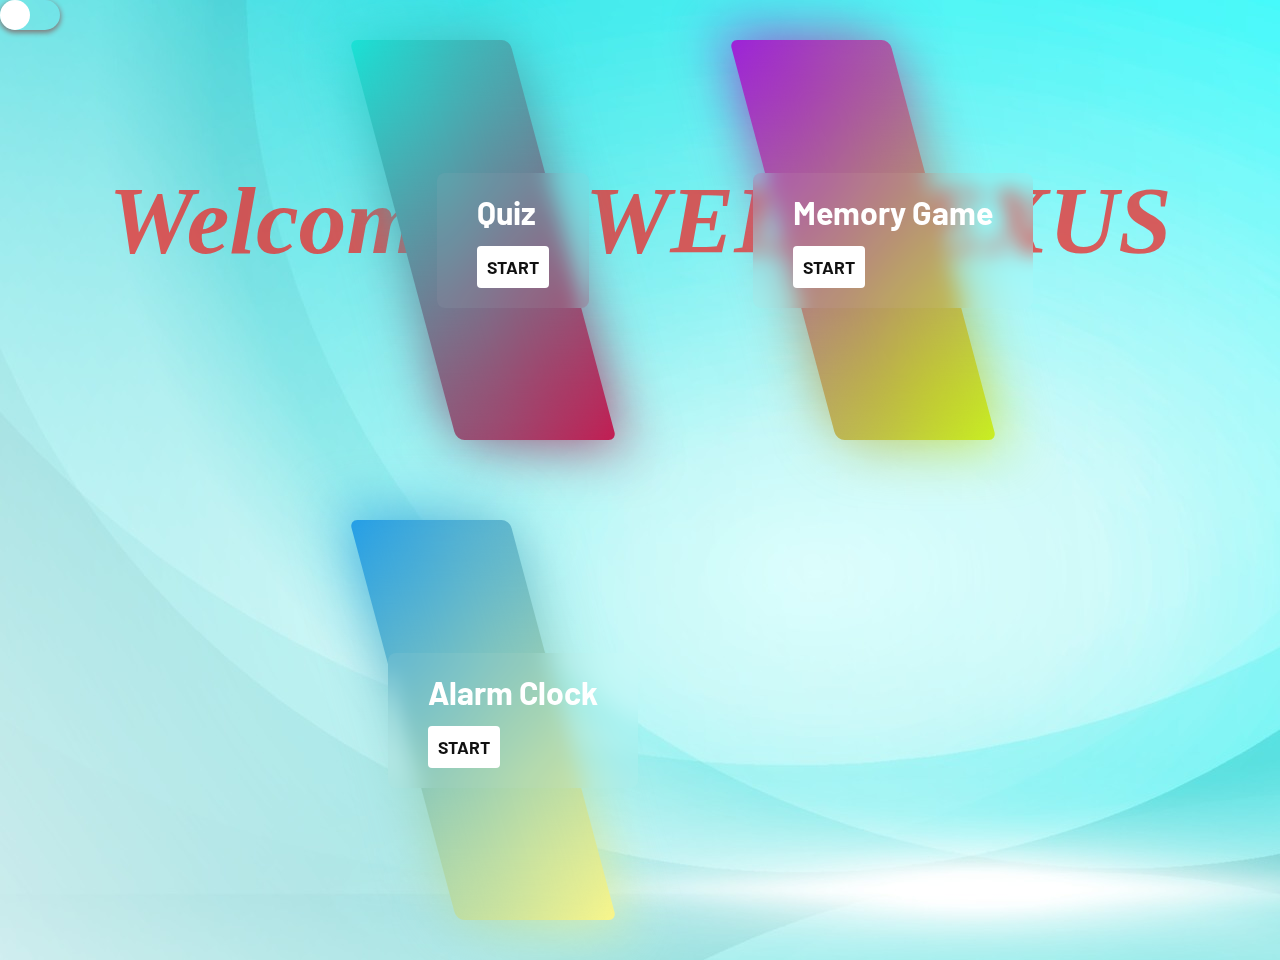
==== index.html @ a7176587 "Final Website" ====
<!DOCTYPE html>
<html lang="en">
    <meta charset="UTF-8">
    <meta http-equiv="X-UA-Compatible" content="IE=edge">
    <meta name="viewport" content="width=device-width, initial-scale=1.0">
    <title>Welcome to WELLNEXUS</title>
    <link rel="icon"  href="favicon.ico">
    <link rel="stylesheet" href="glass.css">
    <link rel="stylesheet" type="text/css" href="toggle.css">
</head>
<body>
  <div id="container">
    <label class="switch">
      <input type="checkbox" onclick="changeMode()">
      <span class="slider"></span>
    </label>
  </div>
  <div class="heading">
    <h1>Welcome to WELLNEXUS</h1>
  </div>
    <div class="container">
    <div class="box">
      <span></span>
      <div class="content">
        <h2>Quiz</h2>
        
        <a href="quiz.html" target="_blank">START</a>
      </div>
    </div>
    <div class="box">
      <span></span>
      <div class="content">
        <h2>Memory Game</h2>
        
        <a href="memorygame.html" target="_blank">START</a>
      </div>
    </div>
    <div class="box">
      <span></span>
      <div class="content">
        <h2>Alarm Clock</h2>
       
        <a href="alarm.html" target="_blank">START</a>
      </div>
    </div>
  </div>

  <script>
    function changeMode() {
       var element = document.body;
       element.classList.toggle("dark-mode");
    }
  </script>
</body>
</html>
---- glass.css ----
@import url('https://fonts.googleapis.com/css2?family=Barlow&display=swap');

*{
    margin: 0;
    padding: 0;
    box-sizing: border-box;
    font-family: 'Barlow', sans-serif;
}
body{
    display: flex;
    justify-content:left;
    align-items: center;
    min-height: 90vh;
    background-repeat: no-repeat;
    background-size: cover;
}

.heading{
    font-family: 'Barlow', sans-serif;
    font-size: larger;
    font-style: italic;
    font-weight: bolder;
    display: block;
    text-align: center;
    position: absolute;
    margin: 0px auto;
    clear: both;
    width: 100%;
    height: 70%;
    color: #fff;
}

.container{
    position:relative;
    height: 70%;
    width: auto;
    display: flex;
    justify-content:left;
    align-items: center;
    flex-wrap: wrap;
}

.container .box{
    position: relative;
    width: 320px;
    height: 400px;
    display: flex;
    justify-content: center;
    align-items: center;
    margin: 40px 30px;
    transition: 0.5s;
}

.container .box::before{
    content: '';
    position: absolute;
    top: 0;
    left: 50px;
    width: 50%;
    height: 100%;
    background: #fff;
    border-radius: 8px;
    transform: skewX(15deg);
    transition: 0.5s;
}

.container .box::after{
    content: '';
    position: absolute;
    top: 0;
    left: 50px;
    width: 50%;
    height: 100%;
    background: #fff;
    border-radius: 8px;
    transform: skewX(15deg);
    transition: 0.5s;
    filter: blur(30px);
    transition: 0.5s;
}

.container .box:hover:before,
.container .box:hover:after{
    transform: skewX(0deg);
    left: 20px;
    width: calc(100%-90px);
}

.container .box:nth-child(1):before,
.container .box:nth-child(1):after{
    background: linear-gradient(315deg,#c6184f,#15e7d9);
}
.container .box:nth-child(2):before,
.container .box:nth-child(2):after{
    background: linear-gradient(315deg,#c9f409e3,#9e16ddf3);
}
.container .box:nth-child(3):before,
.container .box:nth-child(3):after{
    background: linear-gradient(315deg,#fef888,#1f9ce9);
}

.container .box span{
    display: block;
    position: absolute;
    top: 0;
    left: 0;
    right: 0;
    bottom: 0;
    z-index: 50;
    pointer-events: none;
}

.container .box span::before{
    content: '';
    position: absolute;
    top: 0;
    left: 0;
    width: 100%;
    height: 100%;
    border-radius: 8px;
    background: rgba(255,255,255,0.1);
    backdrop-filter: blur(10px);
    opacity: 0;
    transition: 0.5s;
    animation: animate 2s ease-in-out infinite;
    box-shadow: 0 5px 15px rgba(0,0,0,0.05);
}

.container .box:hover span::before{
    top: -50px;
    left: 50px;
    width: 100px;
    height: 100px;
    opacity: 1;
}

.container .box span::after{
    content: '';
    position: absolute;
    bottom: 0;
    right: 0;
    width: 100%;
    height: 100%;
    border-radius: 8px;
    background: rgba(255,255,255,0.1);
    backdrop-filter: blur(10px);
    opacity: 0;
    transition: 0.5s;
    animation: animate 2s ease-in-out infinite;
    box-shadow: 0 5px 15px rgba(0,0,0,0.05);
    animation-delay: -1s;
}

.container .box:hover span::after{
    bottom: -50px;
    right: 50px;
    width: 100px;
    height: 100px;
    opacity: 1;
}

@keyframes animate {
    0%,100%{
        transform: translateY(10px);
    }
    50%{
        transform: translateY(-10px);
    }
}

.container .box .content{
    position: relative;
    left: 0;
    padding: 20px 40px;
    background: rgba(255,255,255,0.05);
    box-shadow: rgba(0,0,0,0.1);
    border-radius: 8px;
    backdrop-filter: blur(10px);
    z-index: 1;
    transition: 0.5s;
    color: #fff;
}

.container .box:hover .content{
    left: -25px;
    padding: 60px 40px;
}

.container .box .content h2{
    font-size: 2em;
    color: #fff;
    margin-bottom: 10px;
}

.container .box .content p{
    font-size: 1.1em;
    margin-bottom: 10px;
    line-height: 1.4em;
}

.container .box .content a{
    display: inline-block;
    font-size: 1.1em;
    color: #111;
    background: #fff;
    padding: 10px;
    border-radius: 4px;
    text-decoration: none;
    font-weight: 700;
    margin-top: 5px;
}
---- toggle.css ----
@import url('https://fonts.googleapis.com/css2?family=Roboto:wght@400&display=swap');
body {
  margin: 0;
  padding: 0;
  font-family: 'Roboto', sans-serif;
  background: url(light.jpg);
  transition: .6s;
}
h1 {
  font-size: 5em;
  color: #eb2b2bc3;
  font-family: "Lucida Handwriting";
}
#container {
    width:30vw;
  display: inline;
  align-self: start;
}
.switch {
  position: absolute;
  display: inline-block;
  width: 60px;
  height: 34px;
}
.switch input {
  display: none;
}
.slider {
  position: absolute;
  cursor: pointer;
  width: 60px;
	height: 30px;
	background-image: url(https://i.postimg.cc/857jHw2q/Screenshot-2020-04-16-at-1-07-06-PM.png);
	background-size: cover;
	border-radius: 50px;
	outline: none;
	transition: background-image .90s;
	box-shadow: 0px 2px 5px 1px gray;
}
.slider:before {
  content: "";
  position: absolute;
  height: 30px;
  width: 30px;
  background: #fff;
  border-radius: 50px;
  transition: all .9s;
}
input:checked + .slider {
  background-image: url(https://i.postimg.cc/Hn0nstVK/Screenshot-2020-04-16-at-1-07-19-PM.png);
}
input:checked + .slider:before {
  transform: translateX(100%);
}
.dark-mode {
    background: url(dark.jpg);
}
.dark-mode h1 {
  color: #f7f0e9;
}
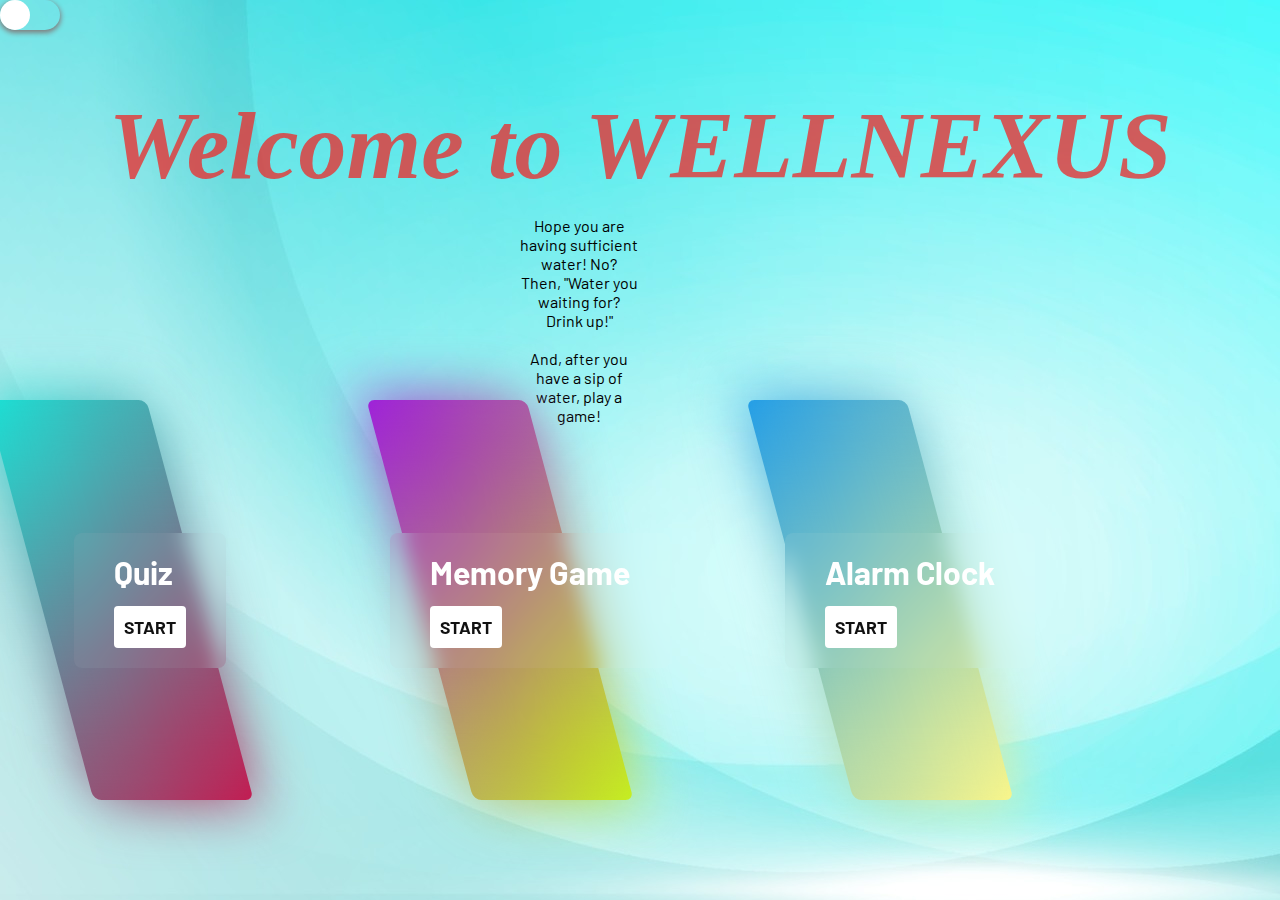
==== commit da32e65a: "Committed." ====
--- a/index.html
+++ b/index.html
@@ -5,20 +5,26 @@
     <meta http-equiv="X-UA-Compatible" content="IE=edge">
     <meta name="viewport" content="width=device-width, initial-scale=1.0">
     <title>Welcome to WELLNEXUS</title>
-    <link rel="icon"  href="favicon.ico">
+    <link rel="icon"  href="assets\favicon.ico">
+
     <link rel="stylesheet" href="glass.css">
     <link rel="stylesheet" type="text/css" href="toggle.css">
 </head>
 <body>
   <div id="container">
     <label class="switch">
-      <input type="checkbox" onclick="changeMode()">
+      <input type="checkbox" id="check">
       <span class="slider"></span>
     </label>
   </div>
   <div class="heading">
     <h1>Welcome to WELLNEXUS</h1>
   </div>
+  <p class="water">
+    Hope you are having sufficient water! No?
+    <br>Then, "Water you waiting for? Drink up!"
+    <br><br>And, after you have a sip of water, play a game!
+  </p>
     <div class="container">
     <div class="box">
       <span></span>
@@ -46,11 +52,6 @@
     </div>
   </div>
 
-  <script>
-    function changeMode() {
-       var element = document.body;
-       element.classList.toggle("dark-mode");
-    }
-  </script>
+  <script src="index.js"></script>
 </body>
 </html>--- a/glass.css
+++ b/glass.css
@@ -10,9 +10,9 @@
     display: flex;
     justify-content:left;
     align-items: center;
-    min-height: 90vh;
+    min-height: 100vh;
     background-repeat: no-repeat;
-    background-size: cover;
+    background-size: 2000px;
 }
 
 .heading{
@@ -26,8 +26,15 @@
     margin: 0px auto;
     clear: both;
     width: 100%;
-    height: 70%;
+    height: 80%;
     color: #fff;
+}
+.water{
+    position: relative;
+    text-align: center;
+    width: 2500px;
+    top: -130px;
+    left: 500px;
 }
 
 .container{
@@ -35,9 +42,11 @@
     height: 70%;
     width: auto;
     display: flex;
-    justify-content:left;
+    /* justify-content:center; */
     align-items: center;
-    flex-wrap: wrap;
+    left: -180px;
+    top: 150px;
+    /* flex-wrap: wrap; */
 }
 
 .container .box{
